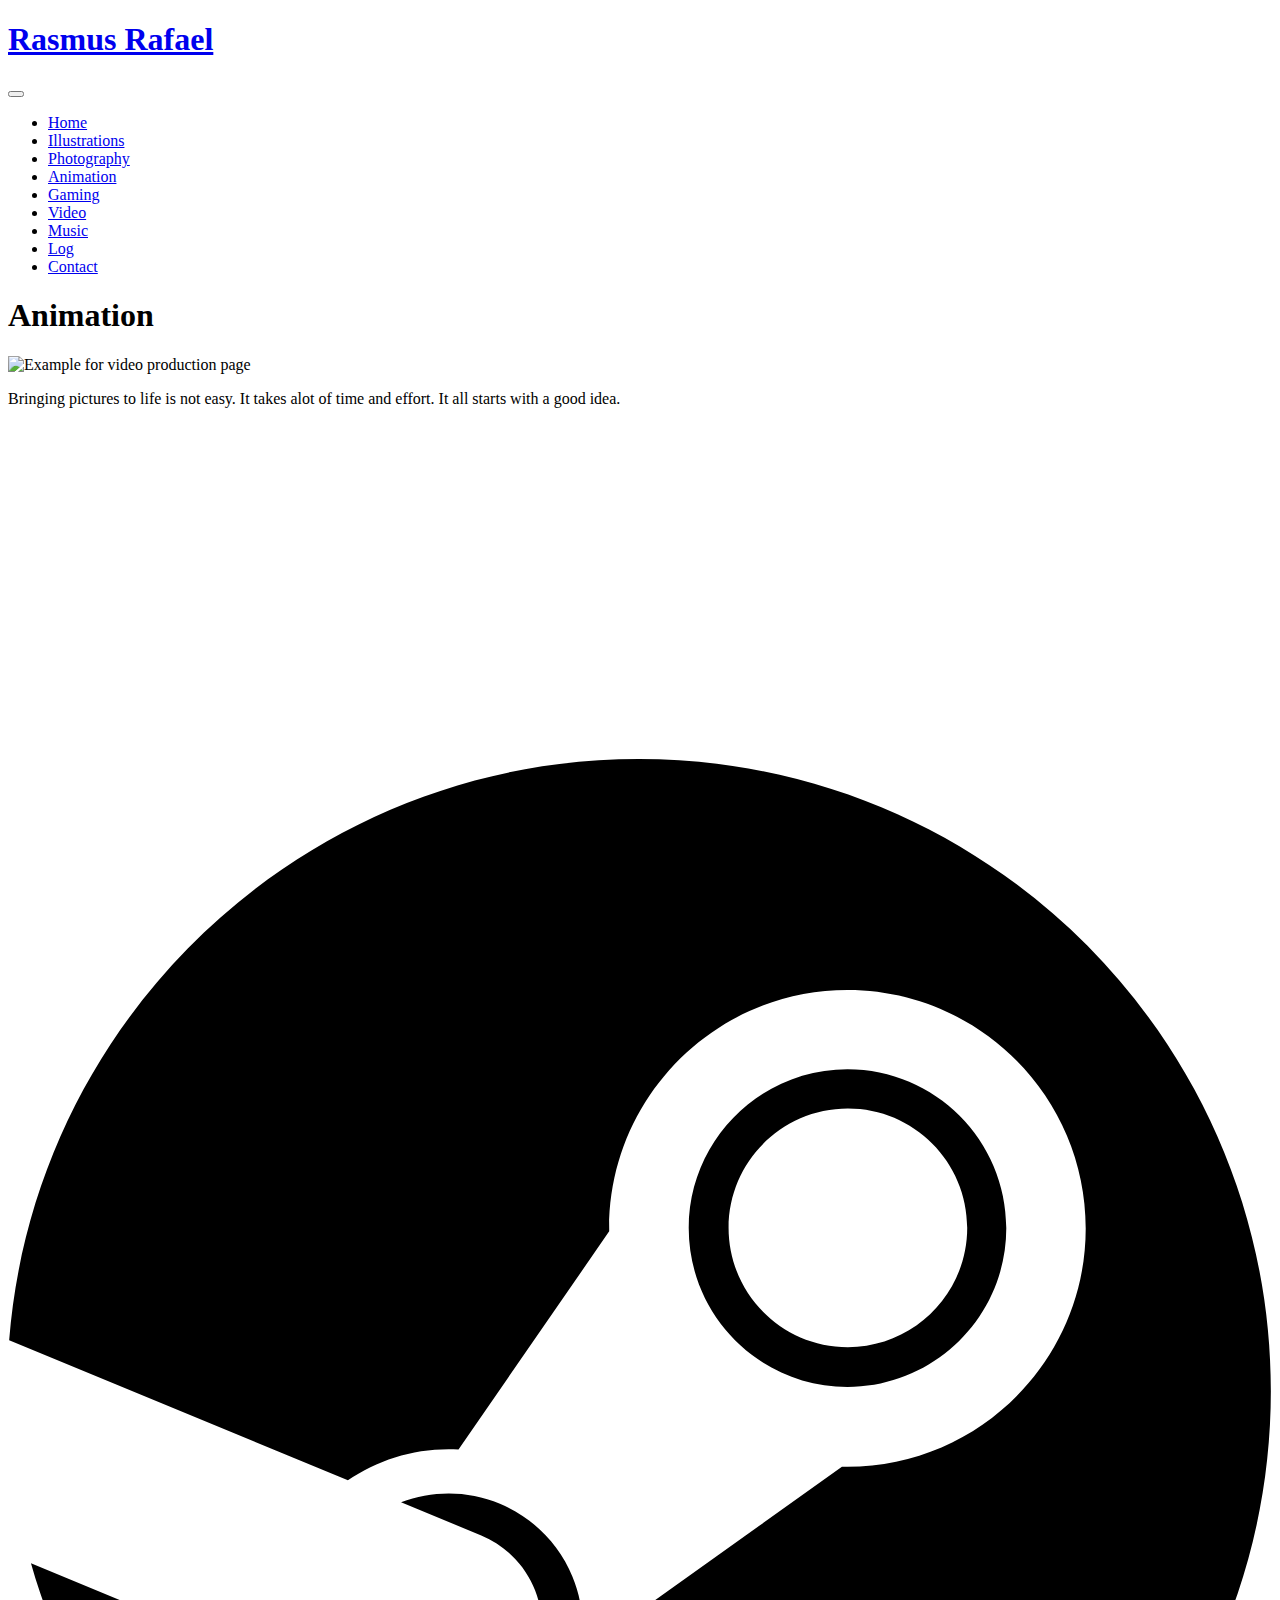
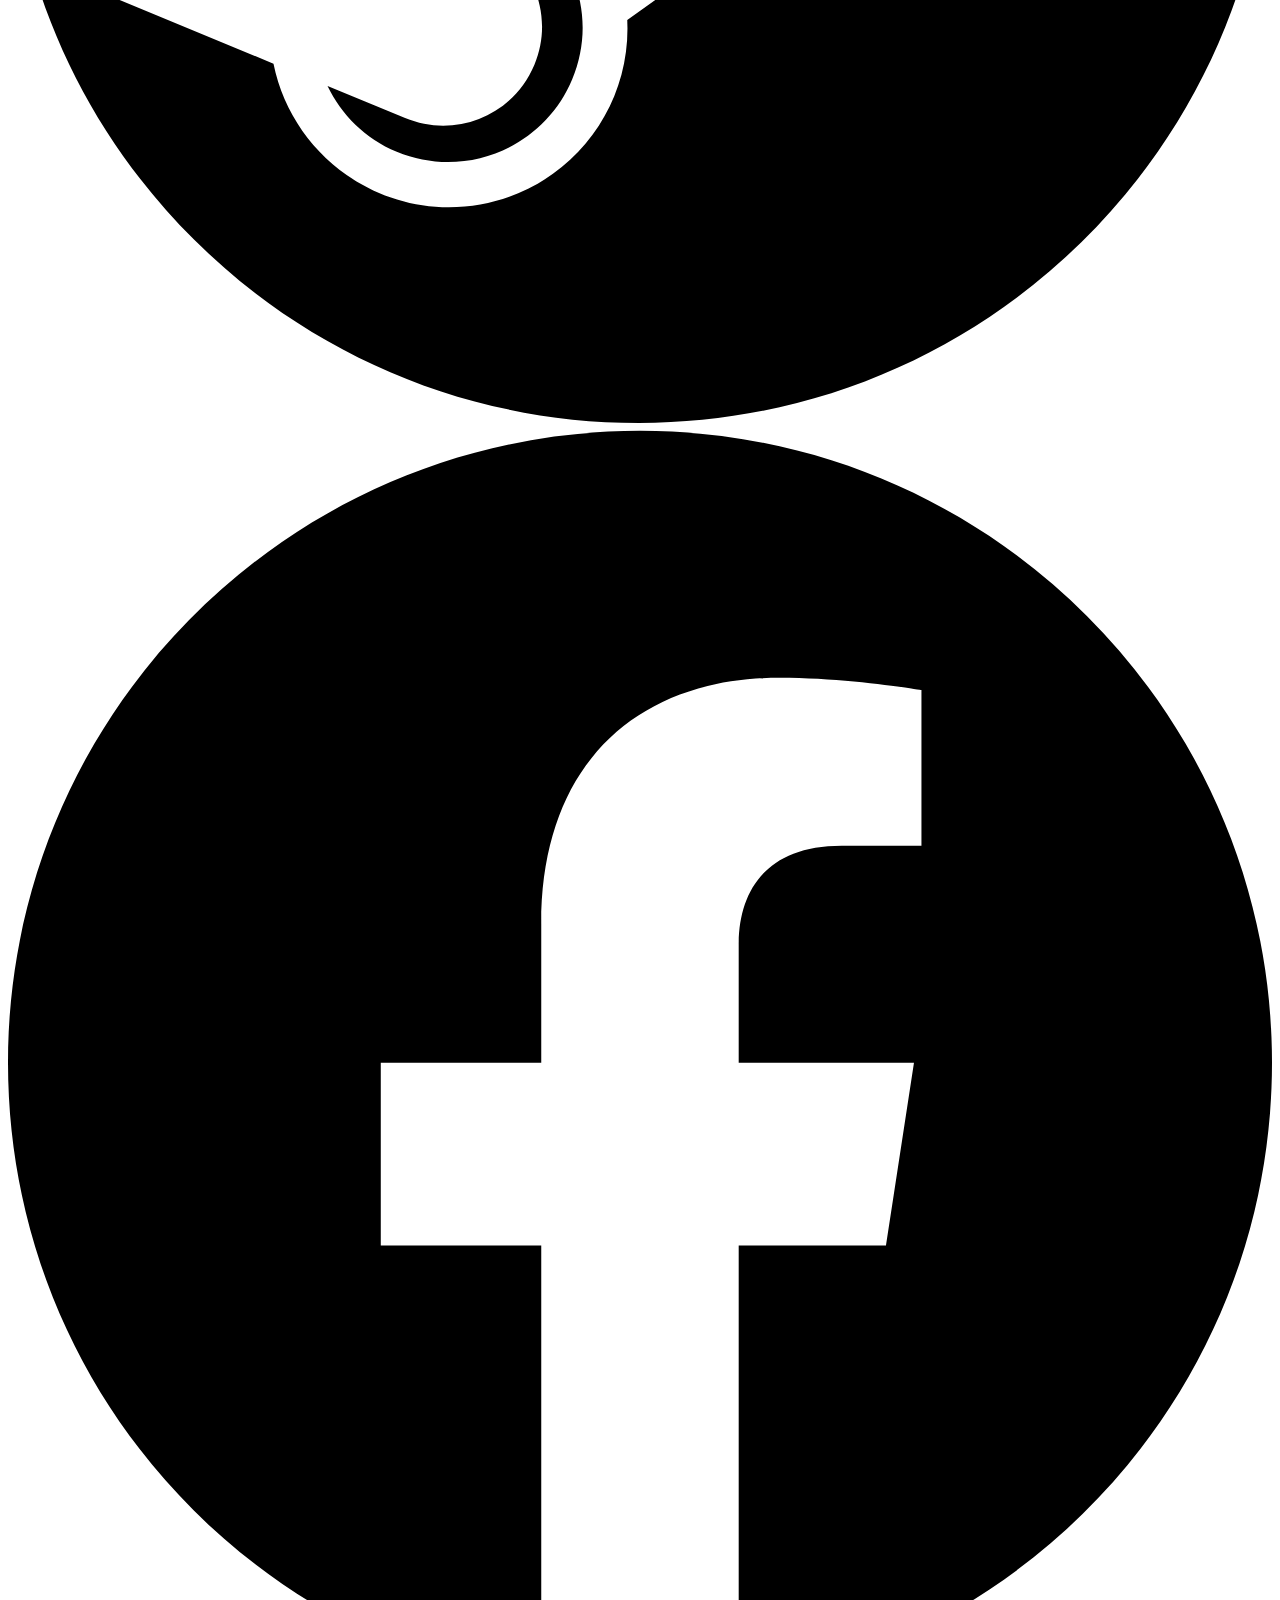
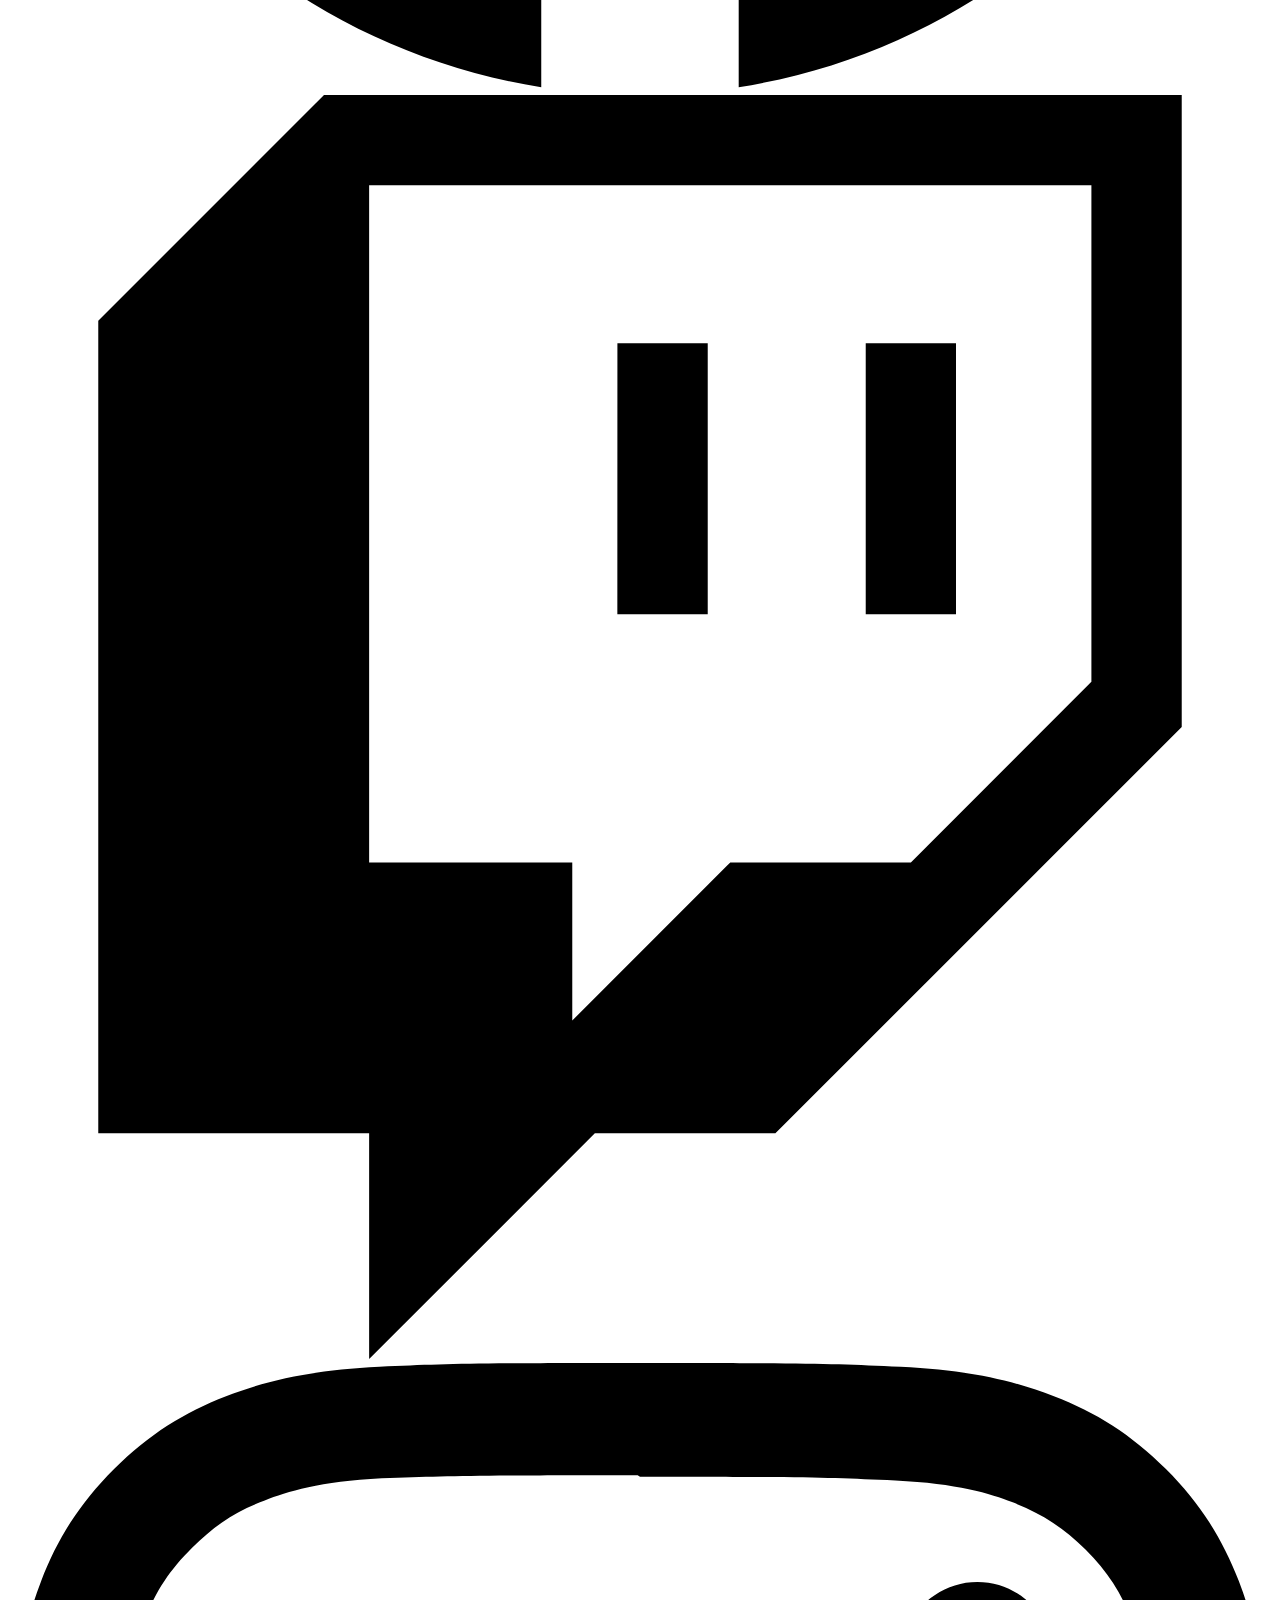
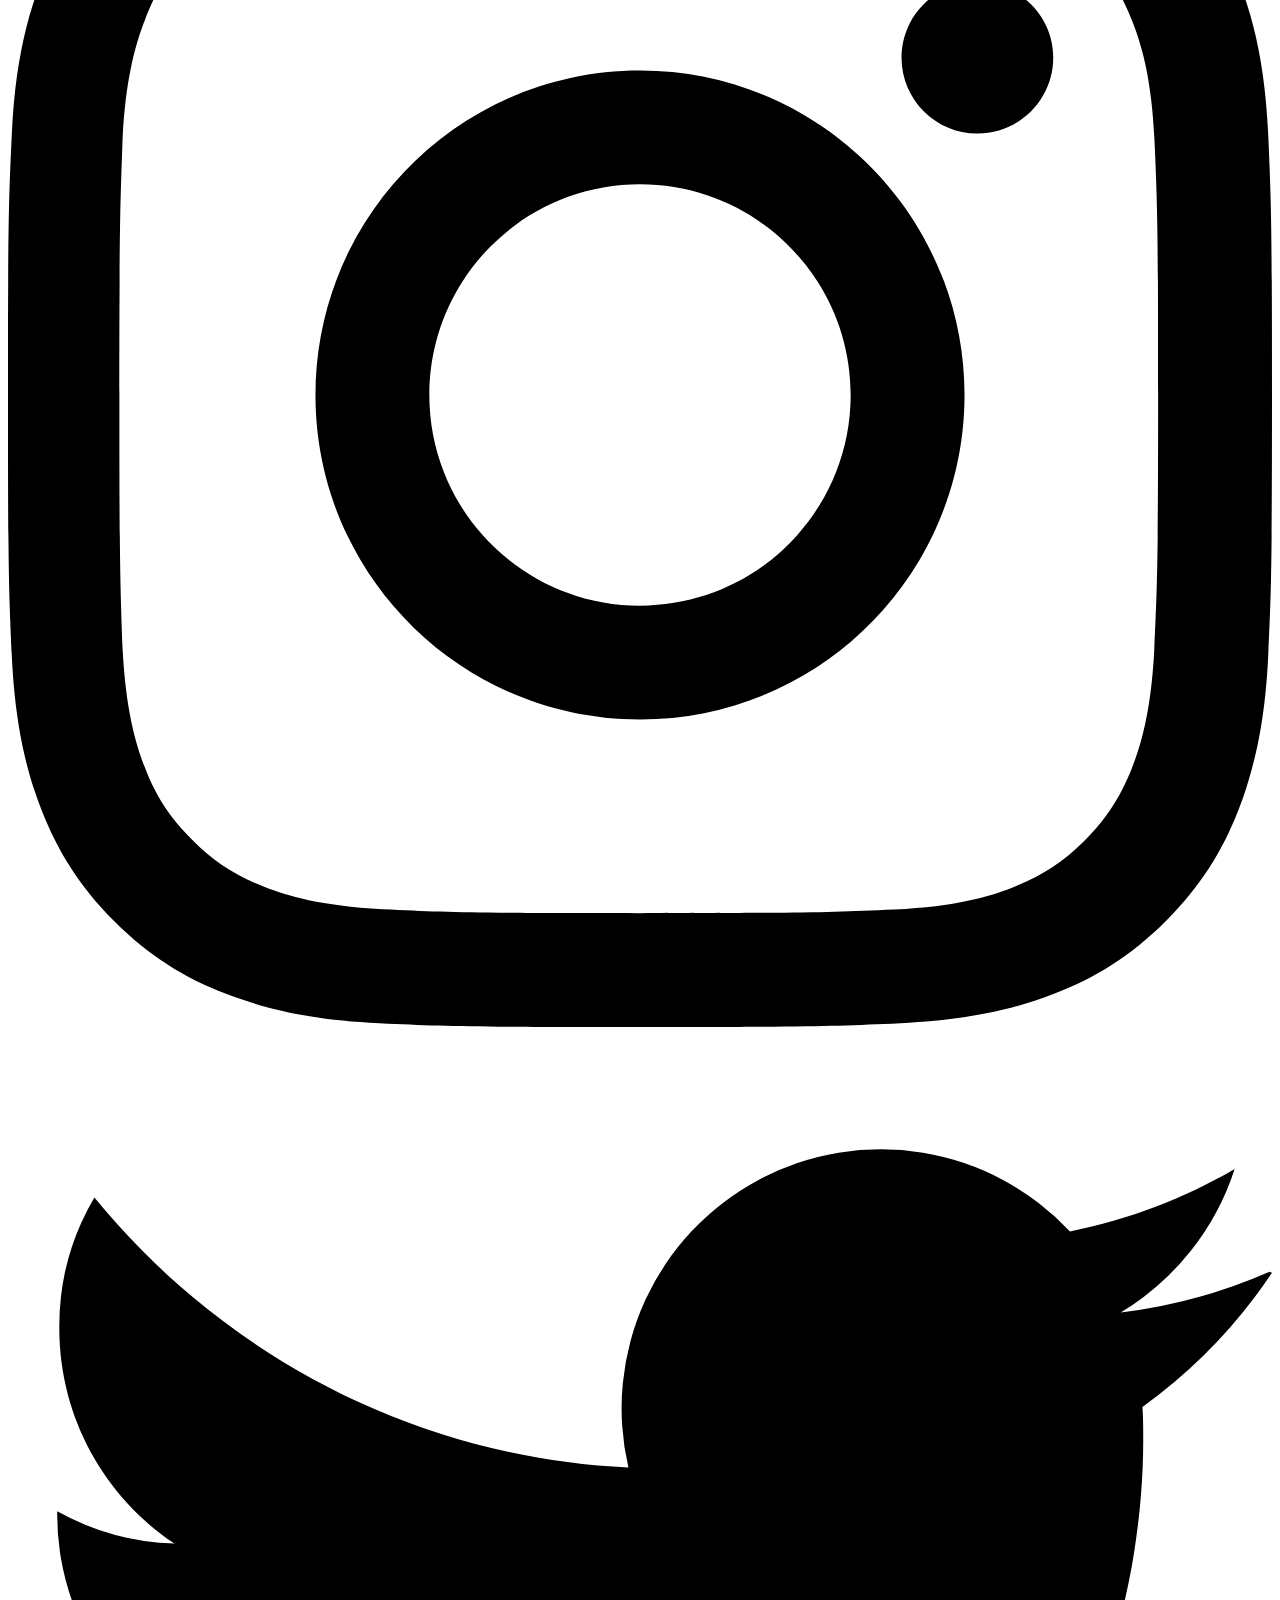
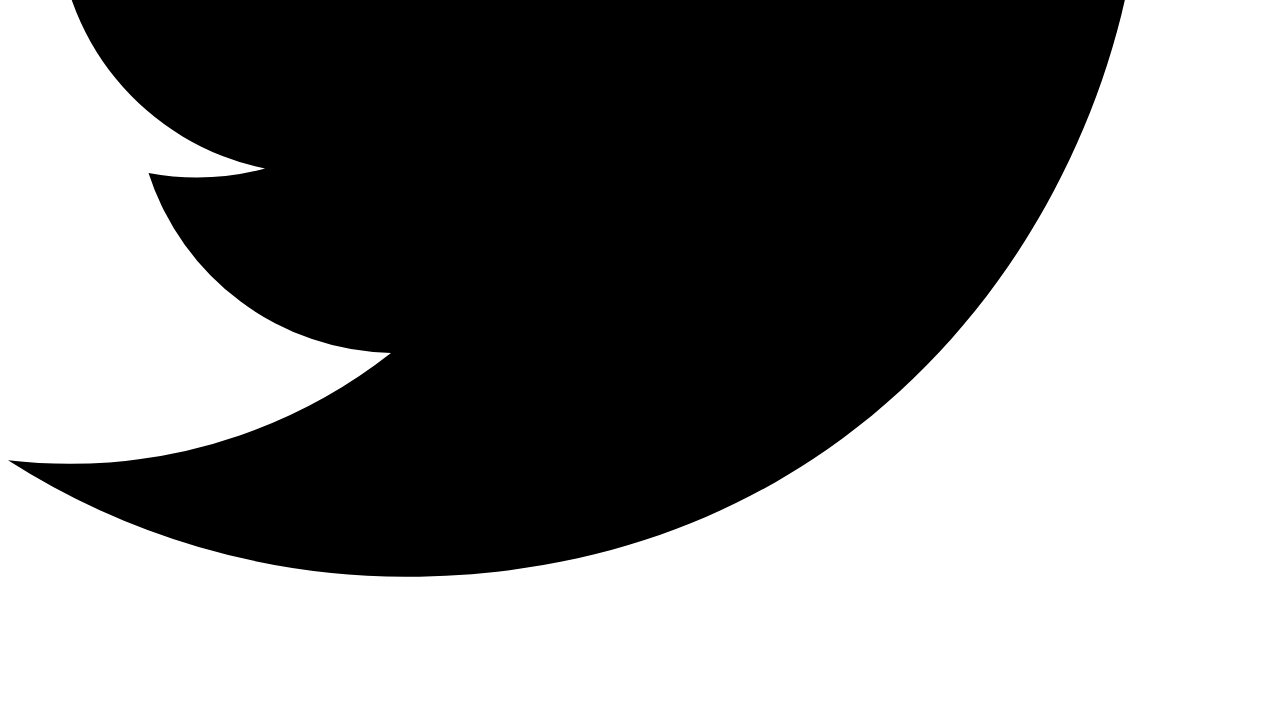
==== animation.html @ 0c9ee751 "Initial commit" ====
<!DOCTYPE html>
<html lang="en">
  <head>
    <meta charset="UTF-8" />
    <meta http-equiv="X-UA-Compatible" content="IE=edge" />
    <meta name="viewport" content="width=device-width, initial-scale=1.0" />
    <link rel="stylesheet" href="./assets/css/css_reset.css" />
    <link rel="stylesheet" href="./assets/css/main.css" />
    <title>Rasmus Rafael - Video Production</title>
  </head>
  <body>
    <!-- CSS header og nav  -->

    <header role="banner">
      <div class="logo-box">
        <a href="./index.html"><h1>Rasmus Rafael</h1></a>

        <button class="nav-toggle" aria-label="open navigation">
          <span class="hamburger"></span>
        </button>
      </div>
      <!-- Hvis du retter i menuen, så giv mig lige besked, for der er noget animation i css der også skal retter :) -->

      <nav class="nav">
        <ul class="nav__list">
          <li class="nav__item">
            <a class="nav__link" href="./index.html">Home</a>
          </li>

          <li class="nav__item">
            <a class="nav__link" href="./illustrations.html">Illustrations</a>
          </li>
          
            <li class="nav__item">
            <a class="nav__link" href="./photography.html">Photography</a>
          </li>

          <li class="nav__item">
            <a class="nav__link active" href="./animation.html">Animation</a>
          </li>
          
           <li class="nav__item">
            <a class="nav__link active" href="./gaming.html">Gaming</a>
          </li>

          <li class="nav__item">
            <a class="nav__link" href="./video.html">Video</a>
          </li>

          <li class="nav__item">
            <a class="nav__link" href="./music.html">Music</a>
          </li>

          <li class="nav__item">
            <a class="nav__link" href="./weblog.html">Log</a>
          </li>

          <li class="nav__item">
            <a class="nav__link" href="./contact.html">Contact</a>
          </li>
        </ul>
      </nav>
    </header>

    <main class="video--main">
      <header class="production--header" role="banner">
        <h1>Animation</h1>
        <section class="production--header__content">
          <div class="production--header__image">
            <img
              src="./assets/images/geniemaya.jpg"
              alt="Example for video production page"
            />
          </div>

          <div class="production--header__text">
            <p>
              Bringing pictures to life is not easy. It takes alot of time and
              effort. It all starts with a good idea.
            </p>
          </div>
        </section>
      </header>

      <section class="video--grid">
        <article class="video--card">
          <iframe
            width="560"
            height="315"
            src="https://www.youtube.com/embed/XwAGt9dvZdo"
            title="YouTube video player"
            frameborder="0"
            allow="accelerometer; autoplay; clipboard-write; encrypted-media; gyroscope; picture-in-picture"
            allowfullscreen
          ></iframe>
        </article>
      </section>
    </main>

    <!-- CSS footer -->

    <footer>
      <!-- Copyright information kommer fra javascript, øndre det der, eller giv mig
            besked, så gør jeg det :)  -->
      <p id="copy"></p>

      <!-- Hvis du ikke vil have henvisning til sociale medier, så slet denne sektion helt -->
      <!-- Der er svg, og hvis du vil have fjernet nogen eller have nogen andre på, så giv mig besked
                  de er ikke svære at arbejde med, men det er lidt anderledes. -->
      <!--  Iconer ne kommer fra https://simpleicons.org/?q=face -->

      <section class="social">
        <!-- Ændre link adressen her til din konto -->
        <a
          href="https://steamcommunity.com/profiles/76561197971001579/"
          target="_blank"
          aria-label="Link to my Steam account"
        >
          <svg
            role="img"
            viewBox="0 0 24 24"
            xmlns="http://www.w3.org/2000/svg"
          >
            <title>Steam</title>
            <path
              d="M11.979 0C5.678 0 .511 4.86.022 11.037l6.432 2.658c.545-.371 1.203-.59 1.912-.59.063 0 .125.004.188.006l2.861-4.142V8.91c0-2.495 2.028-4.524 4.524-4.524 2.494 0 4.524 2.031 4.524 4.527s-2.03 4.525-4.524 4.525h-.105l-4.076 2.911c0 .052.004.105.004.159 0 1.875-1.515 3.396-3.39 3.396-1.635 0-3.016-1.173-3.331-2.727L.436 15.27C1.862 20.307 6.486 24 11.979 24c6.627 0 11.999-5.373 11.999-12S18.605 0 11.979 0zM7.54 18.21l-1.473-.61c.262.543.714.999 1.314 1.25 1.297.539 2.793-.076 3.332-1.375.263-.63.264-1.319.005-1.949s-.75-1.121-1.377-1.383c-.624-.26-1.29-.249-1.878-.03l1.523.63c.956.4 1.409 1.5 1.009 2.455-.397.957-1.497 1.41-2.454 1.012H7.54zm11.415-9.303c0-1.662-1.353-3.015-3.015-3.015-1.665 0-3.015 1.353-3.015 3.015 0 1.665 1.35 3.015 3.015 3.015 1.663 0 3.015-1.35 3.015-3.015zm-5.273-.005c0-1.252 1.013-2.266 2.265-2.266 1.249 0 2.266 1.014 2.266 2.266 0 1.251-1.017 2.265-2.266 2.265-1.253 0-2.265-1.014-2.265-2.265z"
            />
          </svg>
        </a>

        <!-- Ændre link adressen her til din konto -->
        <a
          href="https://www.facebook.com/Rasmus-Rafael-Illustration-Animation-100554958867584"
          target="_blank"
          aria-label="Link to my Facebook Page"
        >
          <svg
            role="img"
            xmlns="http://www.w3.org/2000/svg"
            viewBox="0 0 24 24"
          >
            <title>Facebook icon</title>
            <path
              d="M24 12.073c0-6.627-5.373-12-12-12s-12 5.373-12 12c0 5.99 4.388 10.954 10.125 11.854v-8.385H7.078v-3.47h3.047V9.43c0-3.007 1.792-4.669 4.533-4.669 1.312 0 2.686.235 2.686.235v2.953H15.83c-1.491 0-1.956.925-1.956 1.874v2.25h3.328l-.532 3.47h-2.796v8.385C19.612 23.027 24 18.062 24 12.073z"
            />
          </svg>
        </a>

        <!-- Ændre link adressen her til din konto -->
        <a
          href="https://www.twitch.tv/rasmusrafael"
          target="_blank"
          aria-label="Link to my Twich Account"
        >
          <svg
            role="img"
            viewBox="0 0 24 24"
            xmlns="http://www.w3.org/2000/svg"
          >
            <title>Twitch</title>
            <path
              d="M11.571 4.714h1.715v5.143H11.57zm4.715 0H18v5.143h-1.714zM6 0L1.714 4.286v15.428h5.143V24l4.286-4.286h3.428L22.286 12V0zm14.571 11.143l-3.428 3.428h-3.429l-3 3v-3H6.857V1.714h13.714Z"
            />
          </svg>
        </a>
        <!-- Ændre link adressen her til din konto -->
        <a
          href="https://www.instagram.com/rasmus.rafael/?hl=da"
          target="_blank"
          aria-label="Link to my Instagram Account"
        >
          <svg
            role="img"
            viewBox="0 0 24 24"
            xmlns="http://www.w3.org/2000/svg"
          >
            <title>Instagram icon</title>
            <path
              d="M12 0C8.74 0 8.333.015 7.053.072 5.775.132 4.905.333 4.14.63c-.789.306-1.459.717-2.126 1.384S.935 3.35.63 4.14C.333 4.905.131 5.775.072 7.053.012 8.333 0 8.74 0 12s.015 3.667.072 4.947c.06 1.277.261 2.148.558 2.913.306.788.717 1.459 1.384 2.126.667.666 1.336 1.079 2.126 1.384.766.296 1.636.499 2.913.558C8.333 23.988 8.74 24 12 24s3.667-.015 4.947-.072c1.277-.06 2.148-.262 2.913-.558.788-.306 1.459-.718 2.126-1.384.666-.667 1.079-1.335 1.384-2.126.296-.765.499-1.636.558-2.913.06-1.28.072-1.687.072-4.947s-.015-3.667-.072-4.947c-.06-1.277-.262-2.149-.558-2.913-.306-.789-.718-1.459-1.384-2.126C21.319 1.347 20.651.935 19.86.63c-.765-.297-1.636-.499-2.913-.558C15.667.012 15.26 0 12 0zm0 2.16c3.203 0 3.585.016 4.85.071 1.17.055 1.805.249 2.227.415.562.217.96.477 1.382.896.419.42.679.819.896 1.381.164.422.36 1.057.413 2.227.057 1.266.07 1.646.07 4.85s-.015 3.585-.074 4.85c-.061 1.17-.256 1.805-.421 2.227-.224.562-.479.96-.899 1.382-.419.419-.824.679-1.38.896-.42.164-1.065.36-2.235.413-1.274.057-1.649.07-4.859.07-3.211 0-3.586-.015-4.859-.074-1.171-.061-1.816-.256-2.236-.421-.569-.224-.96-.479-1.379-.899-.421-.419-.69-.824-.9-1.38-.165-.42-.359-1.065-.42-2.235-.045-1.26-.061-1.649-.061-4.844 0-3.196.016-3.586.061-4.861.061-1.17.255-1.814.42-2.234.21-.57.479-.96.9-1.381.419-.419.81-.689 1.379-.898.42-.166 1.051-.361 2.221-.421 1.275-.045 1.65-.06 4.859-.06l.045.03zm0 3.678c-3.405 0-6.162 2.76-6.162 6.162 0 3.405 2.76 6.162 6.162 6.162 3.405 0 6.162-2.76 6.162-6.162 0-3.405-2.76-6.162-6.162-6.162zM12 16c-2.21 0-4-1.79-4-4s1.79-4 4-4 4 1.79 4 4-1.79 4-4 4zm7.846-10.405c0 .795-.646 1.44-1.44 1.44-.795 0-1.44-.646-1.44-1.44 0-.794.646-1.439 1.44-1.439.793-.001 1.44.645 1.44 1.439z"
            />
          </svg>
        </a>

        <a
          href="https://twitter.com/RasmusRafael"
          target="_blank"
          aria-label="Link to my Twitter account"
        >
          <svg
            role="img"
            viewBox="0 0 24 24"
            xmlns="http://www.w3.org/2000/svg"
          >
            <title>Twitter</title>
            <path
              d="M23.953 4.57a10 10 0 01-2.825.775 4.958 4.958 0 002.163-2.723c-.951.555-2.005.959-3.127 1.184a4.92 4.92 0 00-8.384 4.482C7.69 8.095 4.067 6.13 1.64 3.162a4.822 4.822 0 00-.666 2.475c0 1.71.87 3.213 2.188 4.096a4.904 4.904 0 01-2.228-.616v.06a4.923 4.923 0 003.946 4.827 4.996 4.996 0 01-2.212.085 4.936 4.936 0 004.604 3.417 9.867 9.867 0 01-6.102 2.105c-.39 0-.779-.023-1.17-.067a13.995 13.995 0 007.557 2.209c9.053 0 13.998-7.496 13.998-13.985 0-.21 0-.42-.015-.63A9.935 9.935 0 0024 4.59z"
            />
          </svg>
        </a>
      </section>
    </footer>

    <script src="./assets/js/main.js"></script>
  </body>
</html>
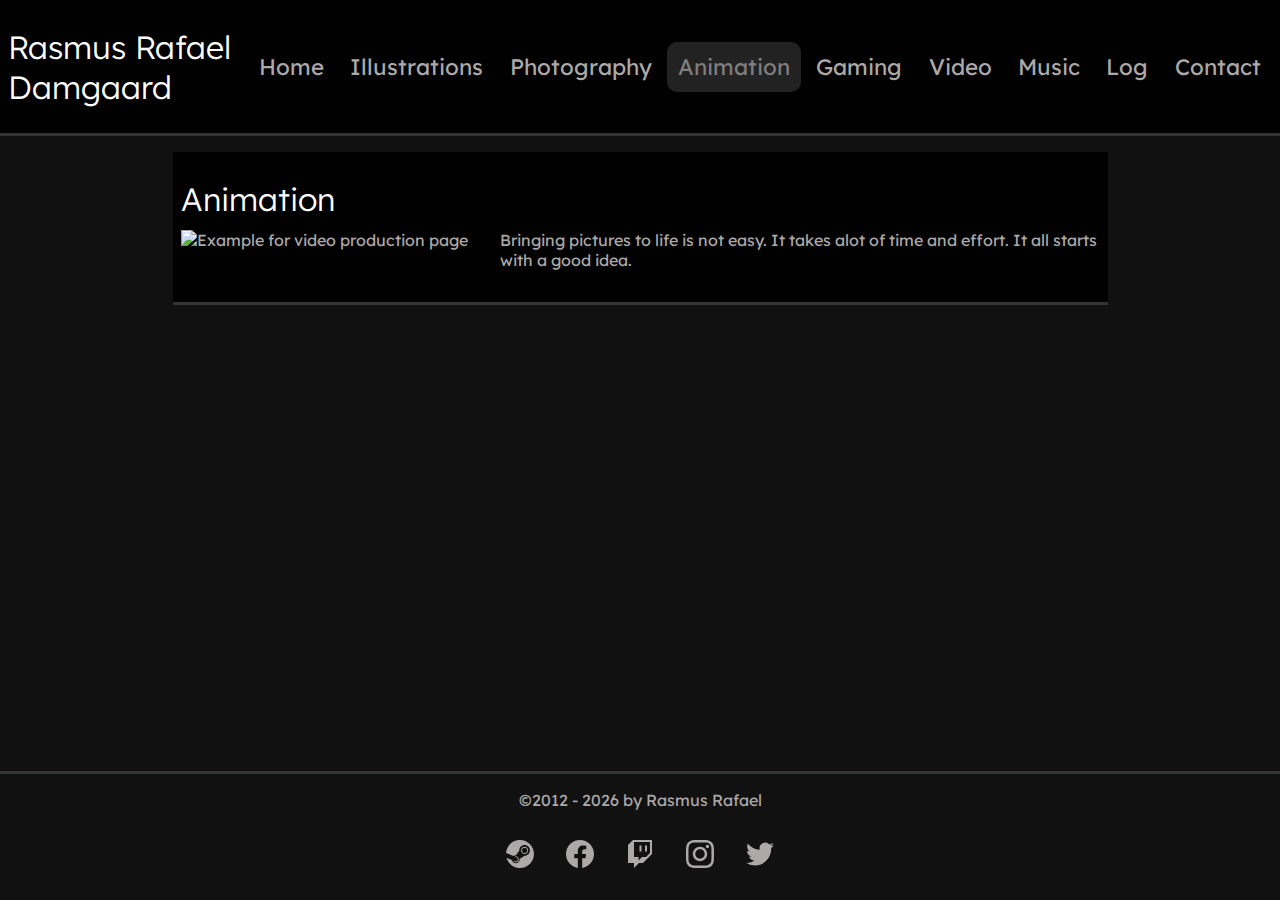
==== commit ca909f58: "Fix bug in menu" ====
--- a/animation.html
+++ b/animation.html
@@ -13,7 +13,7 @@
 
     <header role="banner">
       <div class="logo-box">
-        <a href="./index.html"><h1>Rasmus Rafael</h1></a>
+        <a href="./index.html"><h1>Rasmus Rafael Damgaard</h1></a>
 
         <button class="nav-toggle" aria-label="open navigation">
           <span class="hamburger"></span>
@@ -30,17 +30,17 @@
           <li class="nav__item">
             <a class="nav__link" href="./illustrations.html">Illustrations</a>
           </li>
-          
-            <li class="nav__item">
+
+          <li class="nav__item">
             <a class="nav__link" href="./photography.html">Photography</a>
           </li>
 
           <li class="nav__item">
             <a class="nav__link active" href="./animation.html">Animation</a>
           </li>
-          
-           <li class="nav__item">
-            <a class="nav__link active" href="./gaming.html">Gaming</a>
+
+          <li class="nav__item">
+            <a class="nav__link" href="./gaming.html">Gaming</a>
           </li>
 
           <li class="nav__item">
--- a/assets/css/main.css
+++ b/assets/css/main.css
@@ -0,0 +1,910 @@
+/* Import fonts from google fonts */
+@import url('https://fonts.googleapis.com/css2?family=Lexend:wght@300;400;700&display=swap');
+
+/* Set up variables for colors and fonts */
+
+/* Rasmus, her kan du ændre farver og fonte. De er navngivet efter hvad de bruges til, 
+   så du ændre bare værdien. */
+:root {
+  --background: #111111;
+  --background-ac: #212121;
+  --header: #010101;
+  --text: rgb(173, 169, 169);
+  --link-hover: rgb(128, 125, 125);
+  --border: #313535;
+  --headline: #ffffff;
+
+  --main-font: 'Lexend', sans-serif;
+  --display-font: 'Lexend', sans-serif;
+}
+
+/*----------------------------------------------------------------*/
+/* Base styles */
+
+body {
+  background-color: var(--background);
+  color: var(--text);
+  font-family: var(--main-font);
+  min-height: 100vh;
+  display: grid;
+  grid-template-columns: 1fr;
+  grid-template-rows: auto 1fr auto;
+  grid-template-areas: 'header' 'main' 'footer';
+}
+
+a {
+  color: var(--link);
+}
+
+a:hover,
+a:focus {
+  color: var(--link-hover);
+  transition: color 0.25s ease;
+}
+
+h1,
+h2,
+h3 {
+  font-weight: 300;
+}
+
+h1 {
+  color: var(--headline);
+}
+
+/*----------------------------
+* Helper Classes
+------------------------------*/
+
+/* Classes to give headings other sizes, 
+but maintaining the semantic system on the oage */
+
+/* Equal to a h1 in the header */
+.header-large {
+  font-size: 2.3rem;
+}
+
+/* Equal to h1 */
+.large {
+  font-size: 2rem;
+}
+
+/* Equal to h2 */
+.medium {
+  font-size: 1.5rem;
+}
+
+/* Equal to h3 */
+.small {
+  font-size: 1.17rem;
+}
+
+/*-----------------------------
+* Header  & Nav 
+-------------------------------*/
+
+header {
+  grid-area: header;
+  background-color: var(--header);
+  padding: 1em 0.5em;
+  border-bottom: 3px solid var(--border);
+  position: relative;
+}
+
+header h1 {
+  font-size: 2.3rem;
+}
+
+.logo-box {
+  display: flex;
+  justify-content: space-between;
+  align-items: center;
+}
+
+.logo-box a {
+  text-decoration: none;
+}
+
+.nav-toggle {
+  cursor: pointer;
+  border: 0;
+  width: 3em;
+  height: 3em;
+  padding: 0;
+  border-radius: 50%;
+  background: #fff4;
+}
+
+.hamburger {
+  width: 50%;
+  position: relative;
+}
+
+.hamburger,
+.hamburger::before,
+.hamburger::after {
+  display: block;
+  margin: 0 auto;
+  height: 3px;
+  background-color: var(--headline);
+}
+
+.hamburger::before,
+.hamburger::after {
+  content: '';
+  width: 100%;
+}
+
+.hamburger::before {
+  transform: translateY(-6px);
+}
+
+.hamburger::after {
+  transform: translateY(3px);
+}
+
+.nav {
+  visibility: hidden;
+  height: 0;
+  margin: 0;
+}
+
+.nav--visible {
+  visibility: visible;
+  height: auto;
+}
+
+.nav__list {
+  list-style: none;
+  padding: 0;
+  text-align: center;
+}
+
+.nav__item + .nav__item {
+  margin-top: 0.75em;
+}
+
+.nav__link {
+  text-decoration: none;
+  font-size: 1.7rem;
+}
+
+@media screen and (min-width: 1100px) {
+  header {
+    display: flex;
+    flex-direction: row;
+    justify-content: space-between;
+    align-items: center;
+  }
+
+  header h1 {
+    font-family: var(--display-font);
+    font-size: 2rem;
+  }
+
+  .nav-toggle {
+    display: none;
+  }
+
+  .nav {
+    visibility: visible;
+    height: auto;
+  }
+
+  .nav__list {
+    display: flex;
+    gap: 0.25em;
+  }
+
+  .nav__item + .nav__item {
+    margin: 0;
+  }
+
+  .nav__link {
+    font-size: 1.4rem;
+    padding: 0.5em;
+    border-radius: 10px;
+    transition: 250ms;
+  }
+
+  .nav__link:hover,
+  .nav__link:focus {
+    background-color: #fff2;
+  }
+
+  .active {
+    background-color: #fff2;
+    color: var(--link-hover);
+  }
+}
+
+/*----------------------------------------------------------------*/
+/* Main body */
+
+main {
+  grid-area: main;
+  max-width: 137.5rem;
+  margin: 0 auto;
+}
+
+/*----------------------------------------------------------------*/
+/* footer */
+/* Copyright meddelsen kommer fra javascript, ret årstal selv, eller sig det til mig
+   så skal jeg nok ændre der */
+footer {
+  grid-area: footer;
+  display: flex;
+  flex-direction: column;
+  justify-content: center;
+  align-items: center;
+  border-top: 3px solid var(--border);
+  padding-bottom: 2em;
+  background: var(--element-background);
+}
+
+.social {
+  margin-top: 0.875rem;
+  display: flex;
+  justify-content: center;
+  align-items: center;
+}
+
+.social svg {
+  width: 60px;
+  fill: var(--text);
+  padding: 0 1rem;
+  transition: fill 0.25s ease;
+}
+
+.social svg:hover {
+  fill: var(--link-hover);
+}
+
+/****************************************************************
+* Bottom media section
+****************************************************************/
+
+.bottom-section {
+  padding: 0 1rem;
+  display: grid;
+  position: relative;
+}
+
+.media,
+.media-text {
+  width: 100%;
+  grid-row: 1;
+  grid-column: 1;
+}
+
+.media video {
+  width: 100%;
+  height: auto;
+}
+
+.media img {
+  display: block;
+  width: 100%;
+  height: auto;
+}
+
+.media-text {
+  position: relative;
+  z-index: 100;
+  display: flex;
+  flex-direction: column;
+  justify-content: center;
+  align-items: center;
+  background-color: rgba(0, 0, 0, 0.6);
+}
+
+.media-text .text-box {
+  width: 60%;
+  text-align: center;
+}
+
+/*****************************************************************
+  * Front Page                                                     *
+  *****************************************************************/
+
+/*----------------------------------------------------------------*/
+/* Carousel */
+.slider {
+  position: relative;
+  background: #000016;
+  width: 98vw;
+  height: 75vh;
+  margin: 1.25rem auto;
+  overflow: hidden;
+  border-radius: 0.625rem;
+}
+
+.slider .slide {
+  position: absolute;
+  width: 100%;
+  height: 100%;
+  clip-path: circle(0% at 0 50%);
+}
+
+.slider .slide.active {
+  clip-path: circle(150% at 0 50%);
+  transition: 2s;
+}
+
+.slider .slide img {
+  position: absolute;
+  height: 100%;
+  width: 100%;
+  object-fit: cover;
+}
+
+.slider .slide .info {
+  position: absolute;
+  color: #222;
+  background: rgba(255, 255, 255, 0.3);
+  width: 75%;
+  margin-top: 3.125rem;
+  margin-left: 3.125rem;
+  padding: 1.25rem;
+  border-radius: 0.313rem;
+  box-shadow: 0 5px 25px rgb(1 1 1 / 5%);
+}
+
+.slider .slide .info h2 {
+  font-size: 2rem;
+}
+
+.slider .slide .info p {
+  font-size: 1rem;
+}
+
+.navigation {
+  height: 75vh;
+  display: flex;
+  align-items: center;
+  justify-content: space-between;
+  opacity: 0;
+  transition: opacity 0.5s ease;
+  padding: 0 0.313rem;
+}
+
+.slider:hover .navigation {
+  opacity: 1;
+}
+
+.navigation svg {
+  width: 2rem;
+}
+
+.prev-btn,
+.next-btn {
+  z-index: 999;
+  cursor: pointer;
+  fill: #222;
+}
+
+.navigation-visibility {
+  z-index: 999;
+  display: flex;
+  justify-content: center;
+}
+
+.navigation-visibility .slide-icon {
+  z-index: 999;
+  background: rgba(255, 255, 255, 0.5);
+  width: 1.12rem;
+  height: 0.625rem;
+  transform: translate(-50px);
+  margin: 0 6px;
+  border-radius: 2px;
+  box-shadow: 0 5px 25px rgb(1 1 1 / 20%);
+}
+
+.navigation-visibility .slide-icon.active {
+  background: #4285f4;
+}
+
+/*----------------------------------------------------------------*/
+/* section news */
+
+.frontpage--news {
+  padding: 1em;
+}
+
+.frontpage--grid-box {
+  margin-top: 1rem;
+  display: grid;
+  grid-template-columns: 1fr;
+  gap: 2em;
+}
+
+@media screen and (min-width: 50rem) {
+  .frontpage--grid-box {
+    grid-template-columns: repeat(2, 1fr);
+  }
+}
+
+@media screen and (min-width: 75rem) {
+  .frontpage--grid-box {
+    grid-template-columns: repeat(3, 1fr);
+  }
+}
+
+.news--card {
+  display: flex;
+  flex-direction: column;
+  justify-content: flex-start;
+  align-items: center;
+  gap: 1rem;
+  padding: 1rem;
+  border: 1px solid var(--border);
+  box-shadow: rgba(50, 50, 93, 0.25) 0px 13px 27px -5px,
+    rgba(0, 0, 0, 0.3) 0px 8px 16px -8px;
+}
+
+.card--header {
+  width: 100%;
+}
+
+.news--card h1 {
+  font-family: var(--main-font);
+}
+
+.news--card .card--description {
+  font-size: 1.2rem;
+
+  /*****************************************************************
+  * Production Pages                                               *
+  *****************************************************************/
+}
+
+.production--header {
+  display: block;
+  width: 100%;
+  margin: 1rem 0;
+}
+
+.production--header__content {
+  display: flex;
+  width: 100%;
+  flex-direction: column;
+  justify-content: space-between;
+  align-items: center;
+  gap: 1rem;
+}
+
+.production--header__text {
+  max-width: 60ch;
+  align-self: flex-start;
+}
+
+.production--header__text p {
+  margin: 0 0 1rem 0;
+}
+
+@media screen and (min-width: 50rem) {
+  .production--header__content {
+    flex-direction: row;
+    justify-content: center;
+    align-items: flex-start;
+    gap: 2rem;
+  }
+
+  .production--header__image {
+    flex: 0 1 auto;
+  }
+
+  .production--header__text {
+    flex: 1 0 60ch;
+  }
+}
+
+/*****************************************************************
+  * Illustrations                                                *
+  ****************************************************************/
+
+.illustration--grid {
+  columns: 1;
+  padding: 1rem;
+  gap: 1rem;
+}
+
+@media screen and (min-width: 37.5rem) {
+  .illustration--grid {
+    columns: 18.75rem 2;
+  }
+}
+
+@media screen and (min-width: 50rem) {
+  .illustration--grid {
+    columns: 18.75rem 3;
+  }
+}
+
+.illustration--grid img {
+  margin: 0 auto 1rem auto;
+}
+
+/*****************************************************************
+  * Video Production                                             *
+  ****************************************************************/
+
+.video--grid {
+  display: grid;
+  grid-template-columns: repeat(auto-fill, minmax(34.375rem, 1fr));
+  gap: 1rem;
+  padding: 1rem;
+}
+
+.video--card {
+  display: flex;
+  justify-content: center;
+  align-items: flex-start;
+}
+
+/*****************************************************************
+  * Music Production                                             *
+  ****************************************************************/
+
+.music--grid {
+  display: grid;
+  grid-template-columns: repeat(auto-fill, minmax(300px, 1fr));
+  gap: 1rem;
+  padding: 1rem;
+}
+
+/*****************************************************************
+  * Weblog                                                       *
+  ****************************************************************/
+
+.weblog--grid {
+  display: grid;
+  grid-template-columns: 1fr;
+  padding: 1rem;
+}
+
+.weblog--post {
+  background: var(--background-ac);
+}
+
+.weblog--post__header {
+  padding: 1rem;
+}
+
+.weblog--post__header h2,
+.weblog--post__header p {
+  margin: 0 0 1rem 0;
+}
+
+.post__image {
+  display: grid;
+  grid-template-columns: 1fr;
+  gap: 1rem;
+  margin-bottom: 1rem;
+}
+
+.post__text {
+  max-width: 60ch;
+  padding: 1rem;
+}
+
+@media screen and (min-width: 50rem) {
+  .post__image {
+    grid-template-columns: repeat(2, 1fr);
+  }
+}
+
+@media screen and (min-width: 60rem) {
+  .weblog--grid {
+    grid-template-columns: 1fr 1fr;
+    gap: 1rem;
+  }
+}
+
+/*****************************************************************
+  * Contact                                                      *
+  ****************************************************************/
+
+.contact--header {
+  display: grid;
+  grid-template-columns: repeat(2, 1fr);
+  grid-template-areas: 'het het' 'image image' 'text text';
+  padding: 1rem;
+  margin: 1rem 0;
+}
+
+@media screen and (min-width: 50rem) {
+  .contact--header {
+    grid-template-areas: 'het het' 'image text';
+  }
+}
+
+.contact--header h1 {
+  grid-area: het;
+}
+
+.contact--header .img-box {
+  grid-area: image;
+  margin: 1rem auto;
+}
+
+.contact--header img {
+  border-radius: 50%;
+  max-width: 25rem;
+}
+
+.contact--box {
+  padding: 1rem;
+}
+
+.about-txt {
+  grid-area: text;
+}
+
+.info--box {
+  display: flex;
+  flex-direction: column;
+  justify-content: center;
+  align-items: center;
+}
+
+@media screen and (min-width: 50rem) {
+  .info--box {
+    flex-direction: row;
+    justify-content: space-between;
+  }
+}
+
+.contact--info h3 {
+  font-size: 2rem;
+}
+
+.contact--info a {
+  text-decoration: underline;
+}
+
+.contact--social {
+  display: flex;
+}
+
+.contact--social svg {
+  width: 2.5rem;
+  margin-left: 1.5rem;
+  transition: all 0.3s ease-in-out;
+}
+
+.contact--social svg:hover,
+.contact--social svg:focus,
+.contact--social svg:active {
+  transform: scale(1.1);
+}
+
+#steam {
+  fill: #ffffff;
+}
+
+#facebook {
+  fill: #1877f2;
+}
+
+#twich {
+  fill: #9146ff;
+}
+
+#instagram {
+  fill: #e4405f;
+}
+
+#twitter {
+  fill: #1da1f2;
+}
+
+/*****************************************************************
+  * Light box                                                    *
+  ****************************************************************/
+
+body.lb-disable-scrolling {
+  overflow: hidden;
+}
+
+.lightboxOverlay {
+  position: absolute;
+  top: 0;
+  left: 0;
+  z-index: 9999;
+  background-color: black;
+  filter: progid:DXImageTransform.Microsoft.Alpha(Opacity=80);
+  opacity: 0.8;
+  display: none;
+}
+
+.lightbox {
+  position: absolute;
+  left: 0;
+  width: 100%;
+  z-index: 10000;
+  text-align: center;
+  line-height: 0;
+  font-weight: normal;
+  outline: none;
+}
+
+.lightbox .lb-image {
+  display: block;
+  height: auto;
+  max-width: inherit;
+  max-height: none;
+  border-radius: 3px;
+
+  /* Image border */
+  border: 4px solid white;
+}
+
+.lightbox a img {
+  border: none;
+}
+
+.lb-outerContainer {
+  position: relative;
+  *zoom: 1;
+  width: 250px;
+  height: 250px;
+  margin: 0 auto;
+  border-radius: 4px;
+
+  /* Background color behind image.
+     This is visible during transitions. */
+  background-color: white;
+}
+
+.lb-outerContainer:after {
+  content: '';
+  display: table;
+  clear: both;
+}
+
+.lb-loader {
+  position: absolute;
+  top: 43%;
+  left: 0;
+  height: 25%;
+  width: 100%;
+  text-align: center;
+  line-height: 0;
+}
+
+.lb-cancel {
+  display: block;
+  width: 32px;
+  height: 32px;
+  margin: 0 auto;
+  background: url(../images/loading.gif) no-repeat;
+}
+
+.lb-nav {
+  position: absolute;
+  top: 0;
+  left: 0;
+  height: 100%;
+  width: 100%;
+  z-index: 10;
+}
+
+.lb-container > .nav {
+  left: 0;
+}
+
+.lb-nav a {
+  outline: none;
+  background-image: url('[data-uri]');
+}
+
+.lb-prev,
+.lb-next {
+  height: 100%;
+  cursor: pointer;
+  display: block;
+}
+
+.lb-nav a.lb-prev {
+  width: 34%;
+  left: 0;
+  float: left;
+  background: url(../images/prev.png) left 48% no-repeat;
+  filter: progid:DXImageTransform.Microsoft.Alpha(Opacity=0);
+  opacity: 0;
+  -webkit-transition: opacity 0.6s;
+  -moz-transition: opacity 0.6s;
+  -o-transition: opacity 0.6s;
+  transition: opacity 0.6s;
+}
+
+.lb-nav a.lb-prev:hover {
+  filter: progid:DXImageTransform.Microsoft.Alpha(Opacity=100);
+  opacity: 1;
+}
+
+.lb-nav a.lb-next {
+  width: 64%;
+  right: 0;
+  float: right;
+  background: url(../images/next.png) right 48% no-repeat;
+  filter: progid:DXImageTransform.Microsoft.Alpha(Opacity=0);
+  opacity: 0;
+  -webkit-transition: opacity 0.6s;
+  -moz-transition: opacity 0.6s;
+  -o-transition: opacity 0.6s;
+  transition: opacity 0.6s;
+}
+
+.lb-nav a.lb-next:hover {
+  filter: progid:DXImageTransform.Microsoft.Alpha(Opacity=100);
+  opacity: 1;
+}
+
+.lb-dataContainer {
+  margin: 0 auto;
+  padding-top: 5px;
+  *zoom: 1;
+  width: 100%;
+  border-bottom-left-radius: 4px;
+  border-bottom-right-radius: 4px;
+}
+
+.lb-dataContainer:after {
+  content: '';
+  display: table;
+  clear: both;
+}
+
+.lb-data {
+  padding: 0 4px;
+  color: #ccc;
+}
+
+.lb-data .lb-details {
+  width: 85%;
+  float: left;
+  text-align: left;
+  line-height: 1.1em;
+}
+
+.lb-data .lb-caption {
+  font-size: 13px;
+  font-weight: bold;
+  line-height: 1em;
+}
+
+.lb-data .lb-caption a {
+  color: #4ae;
+}
+
+.lb-data .lb-number {
+  display: block;
+  clear: left;
+  padding-bottom: 1em;
+  font-size: 12px;
+  color: #999999;
+}
+
+.lb-data .lb-close {
+  display: block;
+  float: right;
+  width: 30px;
+  height: 30px;
+  background: url(../images/close.png) top right no-repeat;
+  text-align: right;
+  outline: none;
+  filter: progid:DXImageTransform.Microsoft.Alpha(Opacity=70);
+  opacity: 0.7;
+  -webkit-transition: opacity 0.2s;
+  -moz-transition: opacity 0.2s;
+  -o-transition: opacity 0.2s;
+  transition: opacity 0.2s;
+}
+
+.lb-data .lb-close:hover {
+  cursor: pointer;
+  filter: progid:DXImageTransform.Microsoft.Alpha(Opacity=100);
+  opacity: 1;
+}
